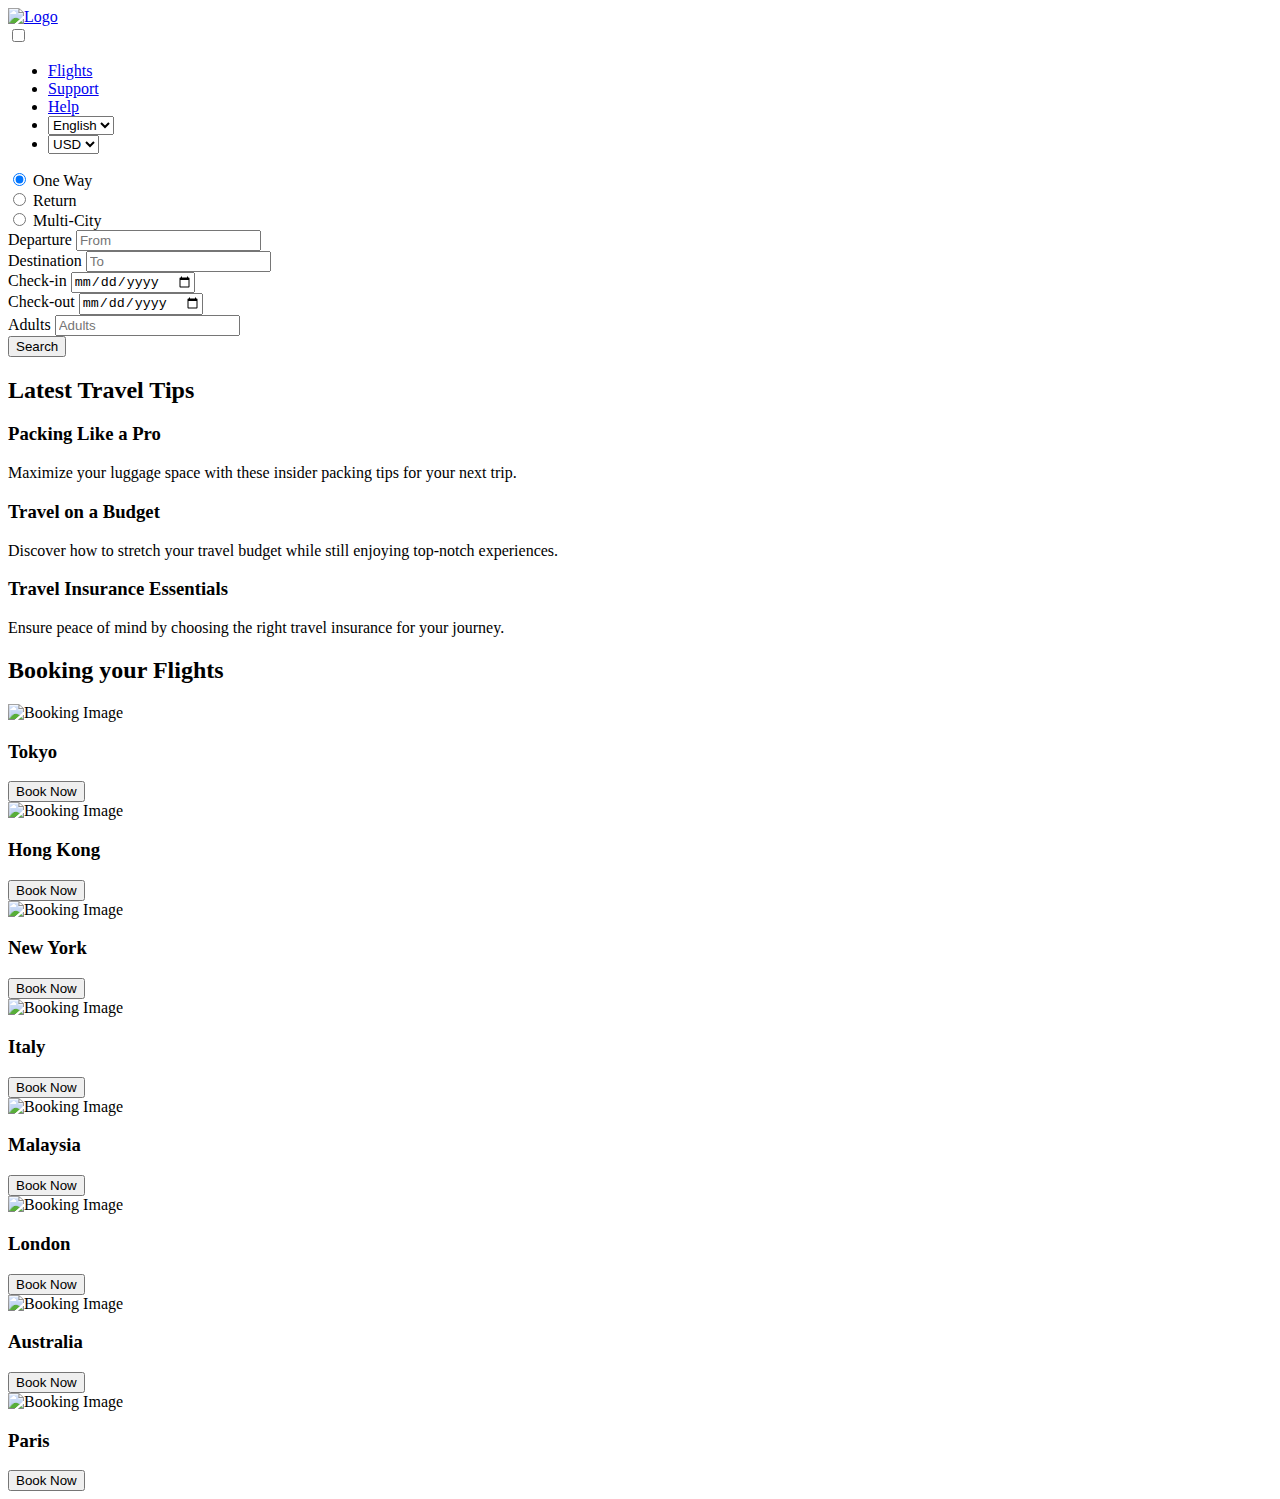
==== index.html @ a31ef35f "first" ====
<!DOCTYPE html>
<html lang="en">
<head>
  <meta charset="UTF-8">
  <meta http-equiv="X-UA-Compatible" content="IE=Edge">
  <meta name="viewport" content="width=device-width, initial-scale=1">

  <title>Flying Cheap's</title>
  
  <!-- HTML -->
  

  <!-- Custom Styles -->
  <link rel="stylesheet" href="styles.css">
</head>

<body>
  
  <!-- Project -->
  
      <header>
        <nav class="navbar">
          <div class="logo">
            <a href="index.html"><img src="../assets/logo.png" alt="Logo"></a>
          </div>
  
          <!-- Toggle Checkbox -->
          <input type="checkbox" id="nav-toggle" class="nav-toggle">
          <label for="nav-toggle" class="menu-icon">
            <div class="bar"></div>
            <div class="bar"></div>
            <div class="bar"></div>
          </label>
          <div class="nav-links">
            <ul>
              <li><a href="index.html">Flights</a></li>
  
              <li><a href="support.html">Support</a></li>
              <li><a href="help.html">Help</a></li>
              <li>
                <select name="language" id="language">
                  <option value="en">English</option>
  
                </select>
              </li>
              <li>
                <select name="currency" id="currency">
                  <option value="usd">USD</option>
  
                </select>
              </li>
            </ul>
          </div>
        </nav>
      </header>
      
      <main>
          <!-- Banner -->
    <section class="banner">

      <div class="banner-options">      
              <form class="flight-options">
                <div class="flight-option">
                 <label>
                   <input type="radio" name="flightType" value="one-way" id="oneWay" checked>
                   One Way
                 </label>
                </div>
                <div class="flight-option">
                 <label>
                   <input type="radio" name="flightType" value="return" id="return">
                   Return
                 </label>
                </div>
                <div class="flight-option">
                 <label>
                   <input type="radio" name="flightType" value="multi-city" id="multiCity">
                   Multi-City
                 </label>
                </div>
               </form>
             </div>  
     
  <div class="booking-banner">

    <div class="booking-form">
          
          
      <div class="form-group">
        <label for="destination">Departure</label>
        <input type="text" id="departure" placeholder="From">
      </div>
      <div class="form-group">
        <label for="destination">Destination</label>
        <input type="text" id="destination" placeholder="To">
      </div>
      
      <div class="form-group">
        <label for="checkin">Check-in</label>
        <input type="date" id="checkin">
      </div>
      <div class="form-group">
        <label for="checkout">Check-out</label>
        <input type="date" id="checkout">
      </div>
      <div class="form-group">
        <label for="Adults">Adults</label>
        <input type="number" min="1" id="Adults" placeholder="Adults">
      </div>
      <button class="search-btn">Search</button>
    </div>
    
  </div>
</section> 


  <!-- Travel Tips Section -->
    <section class="travel-tips">
        <h2>Latest Travel Tips</h2>
        <div class="tips-grid">
            <div class="tip">
                <h3>Packing Like a Pro</h3>
                <p>Maximize your luggage space with these insider packing tips for your next trip.</p>
            </div>
            <div class="tip">
                <h3>Travel on a Budget</h3>
                <p>Discover how to stretch your travel budget while still enjoying top-notch experiences.</p>

            </div>
            <div class="tip">
                <h3>Travel Insurance Essentials</h3>
                <p>Ensure peace of mind by choosing the right travel insurance for your journey.</p>
            </div>
  
        </div>
        </div>
    </section>
    

  <!-- Special Insights Section -->
    <section class="booking-card">
        <h2>Booking your Flights</h2>
        <div class="booking-card-grid">
          
          <div class="booking">
            <div class="booking-image-container">
              <img src="../assets/tokyo.jpg" alt="Booking Image">
              <div class="overlay">
                <h3 class="booking-title">Tokyo</h3>
                <button class="booking-button">Book Now</button>
              </div>
            </div>
          </div>
          
          <div class="booking">
            <div class="booking-image-container">
              <img src="../assets/hong-kong.jpg" alt="Booking Image">
              <div class="overlay">
                <h3 class="booking-title">Hong Kong</h3>
                <button class="booking-button">Book Now</button>
              </div>
            </div>
          </div>
          
          <div class="booking">
            <div class="booking-image-container">
              <img src="../assets/new-york.jpg" alt="Booking Image">
              <div class="overlay">
                <h3 class="booking-title">New York</h3>
                <button class="booking-button">Book Now</button>
              </div>
            </div>
          </div>
          
          <div class="booking">
            <div class="booking-image-container">
              <img src="../assets/italy.jpg" alt="Booking Image">
              <div class="overlay">
                <h3 class="booking-title">Italy</h3>
                <button class="booking-button">Book Now</button>
              </div>
            </div>
          </div>
          
          <div class="booking">
            <div class="booking-image-container">
              <img src="../assets/malaysia.jpg" alt="Booking Image">
              <div class="overlay">
                <h3 class="booking-title">Malaysia</h3>
                <button class="booking-button">Book Now</button>
              </div>
            </div>
          </div>
          
          <div class="booking">
            <div class="booking-image-container">
              <img src="../assets/london.jpg" alt="Booking Image">
              <div class="overlay">
                <h3 class="booking-title">London</h3>
                <button class="booking-button">Book Now</button>
              </div>
            </div>
          </div>
          
          <div class="booking">
            <div class="booking-image-container">
              <img src="../assets/australia.jpg" alt="Booking Image">
              <div class="overlay">
                <h3 class="booking-title">Australia</h3>
                <button class="booking-button">Book Now</button>
              </div>
            </div>
          </div>
          
          <div class="booking">
            <div class="booking-image-container">
              <img src="../assets/paris.jpg" alt="Booking Image">
              <div class="overlay">
                <h3 class="booking-title">Paris</h3>
                <button class="booking-button">Book Now</button>
              </div>
            </div>
          </div>
          

        </div>
    </section>
      </main>
  
  <script src="main.js"></script>
</body>
</html>
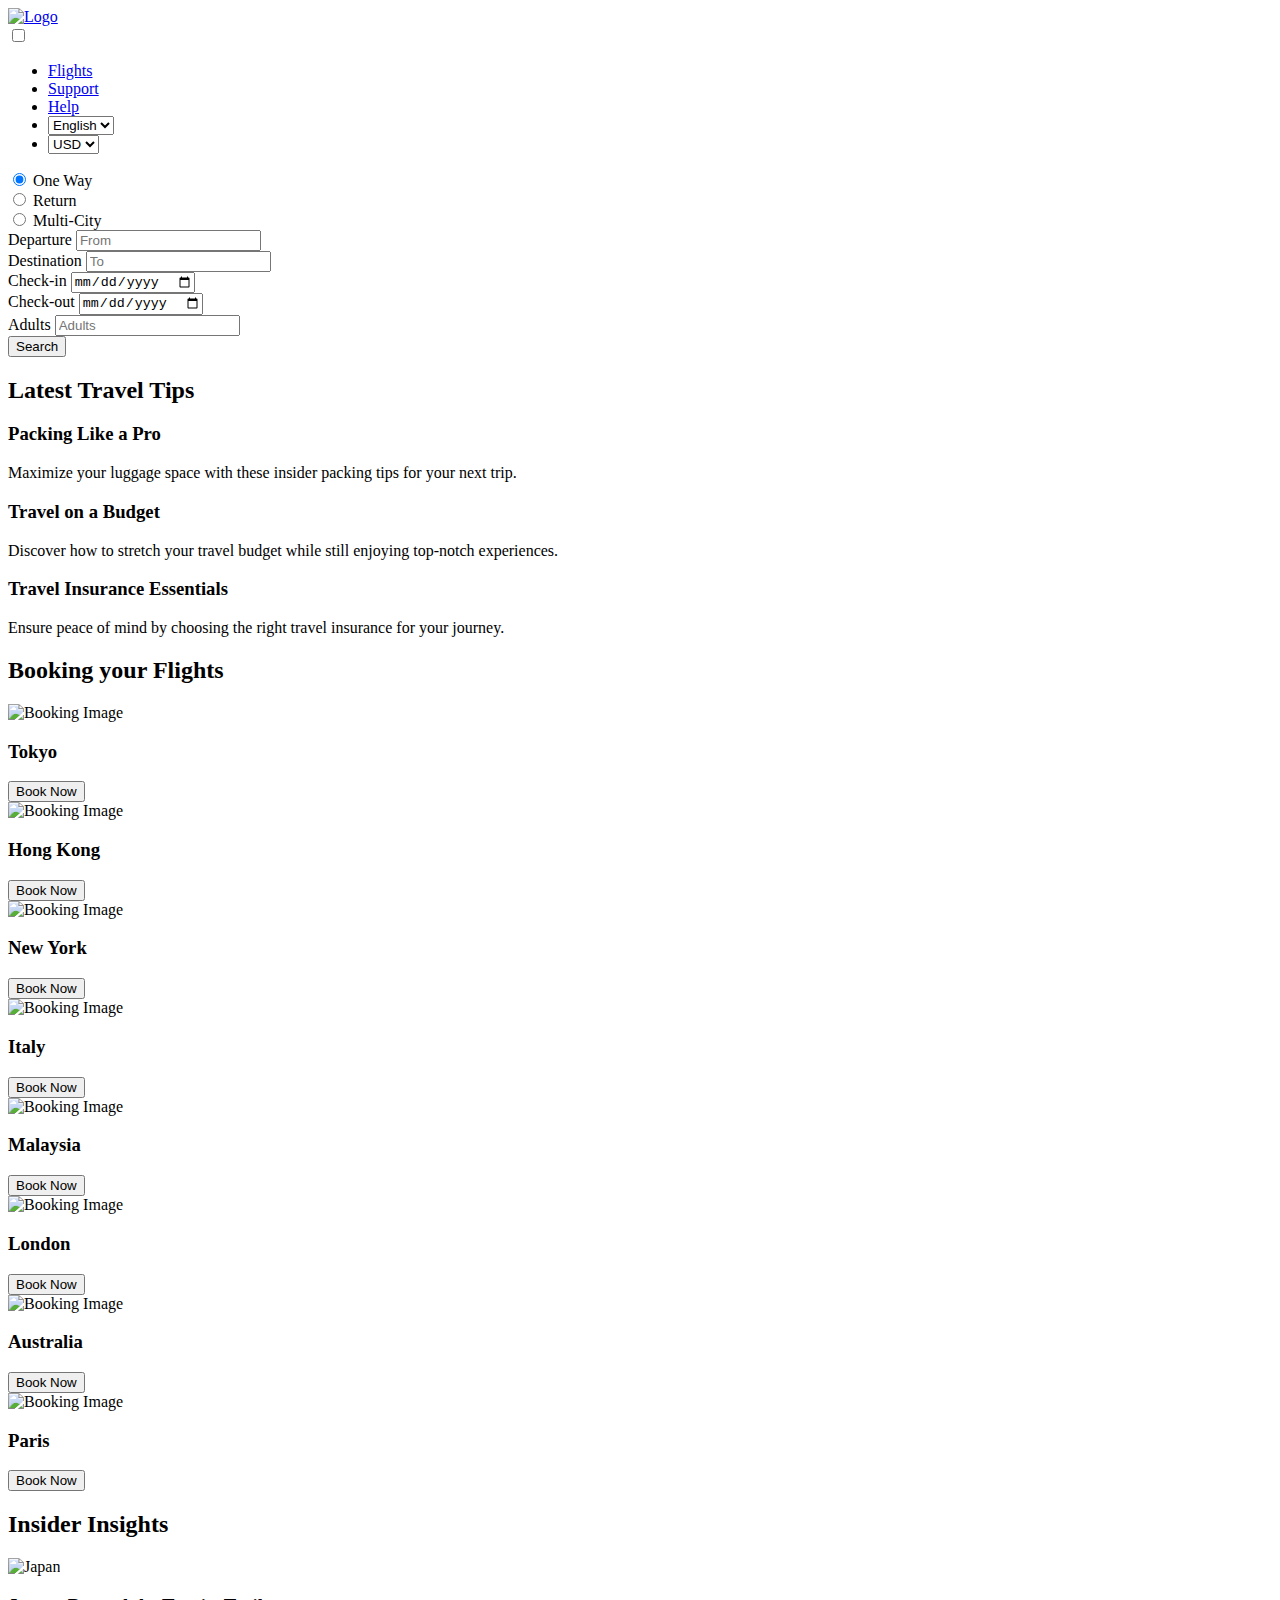
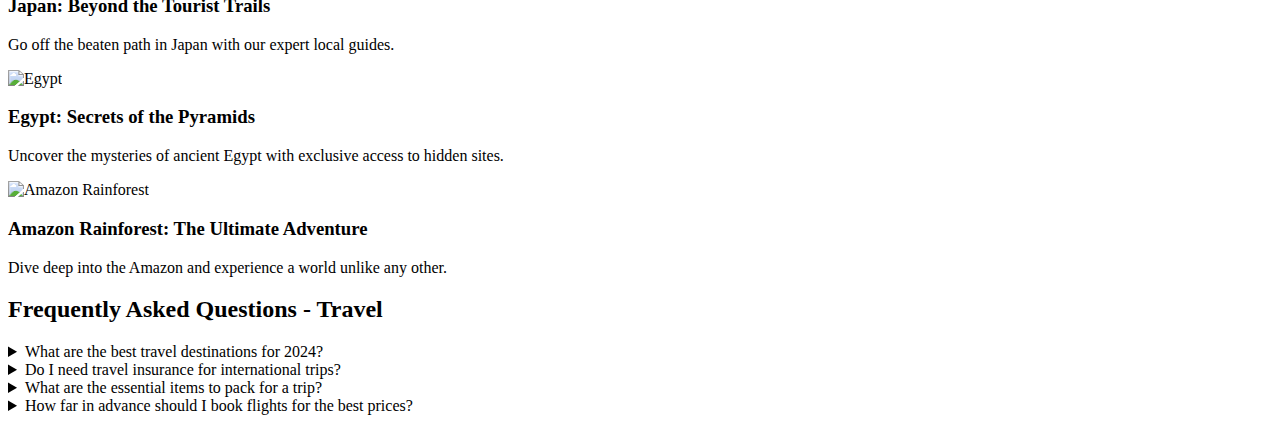
==== commit ff54a425: "update index.html" ====
--- a/index.html
+++ b/index.html
@@ -137,7 +137,7 @@
     </section>
     
 
-  <!-- Special Insights Section -->
+  <!-- Special booking-card Section -->
     <section class="booking-card">
         <h2>Booking your Flights</h2>
         <div class="booking-card-grid">
@@ -225,6 +225,77 @@
 
         </div>
     </section>
+    
+  <!--   offer   -->
+    <section class="offer">
+      <div></div>
+    </section>
+    
+  <!-- Special Insights Section -->
+    <section class="insights">
+        <h2>Insider Insights</h2>
+        <div class="insights-grid">
+            <div class="insight">
+                <img src="../assets/japan.jpg" alt="Japan">
+                <h3>Japan: Beyond the Tourist Trails</h3>
+                <p>Go off the beaten path in Japan with our expert local guides.</p>
+
+            </div>
+            <div class="insight">
+                <img src="../assets/egypt.jpg" alt="Egypt">
+                <h3>Egypt: Secrets of the Pyramids</h3>
+                <p>Uncover the mysteries of ancient Egypt with exclusive access to hidden sites.</p>
+
+            </div>
+            <div class="insight">
+                <img src="../assets/amazon.jpg" alt="Amazon Rainforest">
+                <h3>Amazon Rainforest: The Ultimate Adventure</h3>
+                <p>Dive deep into the Amazon and experience a world unlike any other.</p>
+
+            </div>
+        </div>
+    
+    </section>
+  
+    
+  <!--  offers -->  
+    <section class="offers">
+     <div class="airplane"></div>
+  </section>  
+
+
+  <!-- faq -->
+    <section> 
+     <div class="faq-container">
+        <h2>Frequently Asked Questions - Travel</h2>
+
+        <details>
+            <summary>What are the best travel destinations for 2024?</summary>
+            <p>Some top destinations for 2024 include Bali, Iceland, Tokyo, and the Amalfi Coast in Italy. These places offer diverse experiences ranging from stunning natural beauty to rich cultural history.</p>
+        </details>
+
+        <details>
+            <summary>Do I need travel insurance for international trips?</summary>
+            <p>Yes, it is highly recommended to have travel insurance for international trips. It covers unexpected events like medical emergencies, trip cancellations, and lost luggage.</p>
+        </details>
+
+        <details>
+            <summary>What are the essential items to pack for a trip?</summary>
+            <p>Essential items to pack include your passport, travel documents, comfortable clothing, medications, toiletries, electronics, and chargers. It’s also good to have a first-aid kit and a portable charger.</p>
+        </details>
+
+        <details>
+            <summary>How far in advance should I book flights for the best prices?</summary>
+            <p>Booking flights around 6 to 8 weeks in advance usually results in the best prices. However, for peak travel seasons, it's best to book even earlier, around 2-3 months ahead.</p>
+        </details>
+
+
+    </div>
+  </section>
+  
+
+    
+    
       </main>
   
   <script src="main.js"></script>
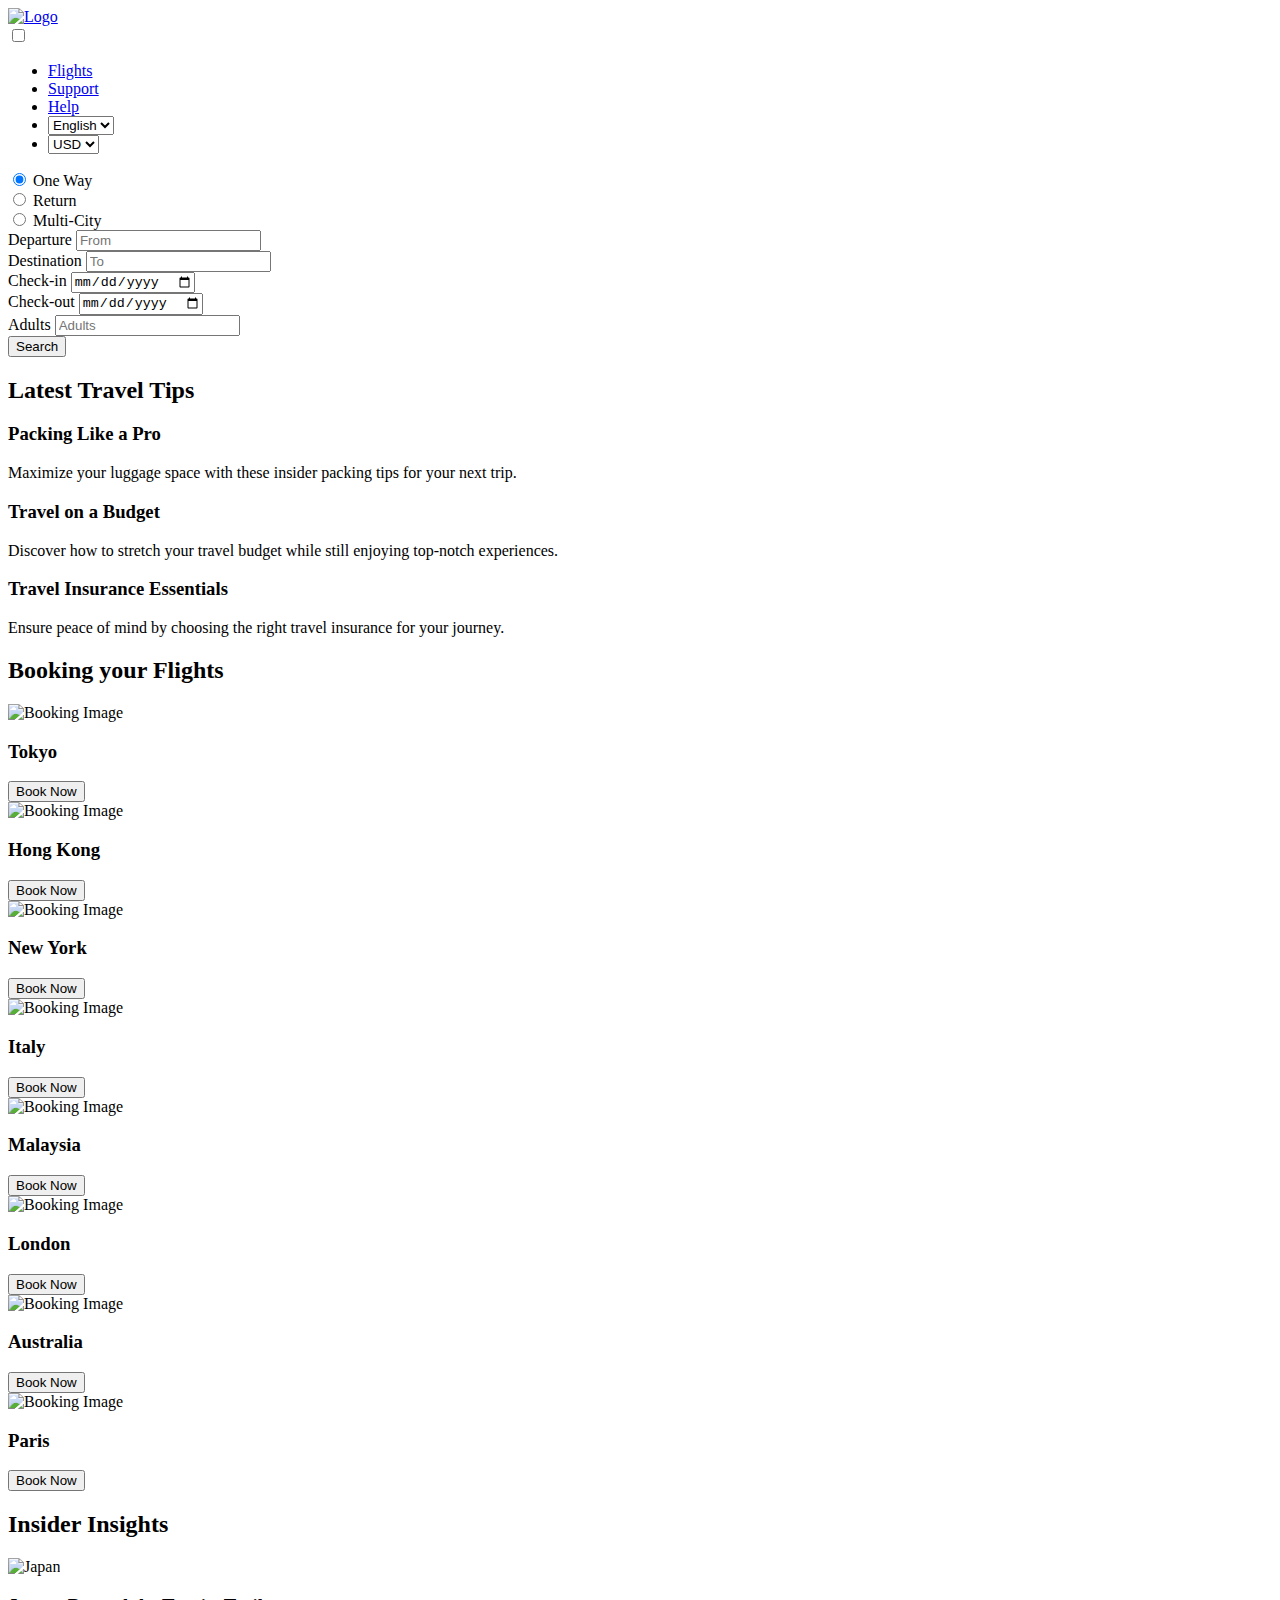
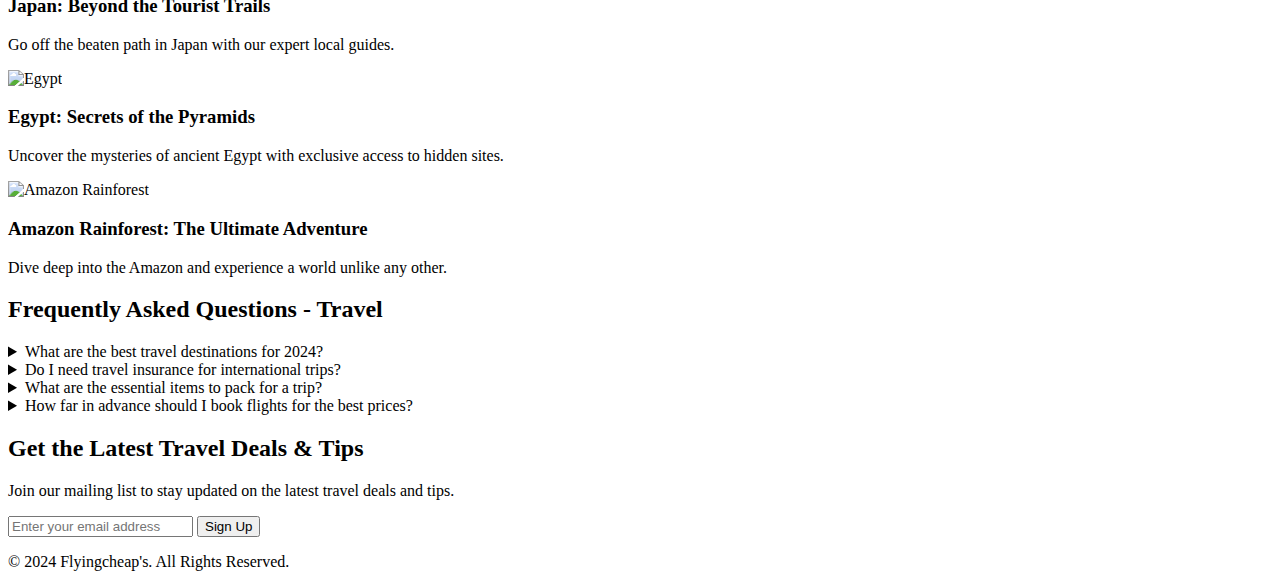
==== commit da291d1d: "update index.html" ====
--- a/index.html
+++ b/index.html
@@ -293,11 +293,24 @@
     </div>
   </section>
   
-
-    
-    
-      </main>
-  
-  <script src="main.js"></script>
+  <!-- Newsletter Signup Section -->
+    <section class="newsletter">
+        <h2>Get the Latest Travel Deals & Tips</h2>
+        <p>Join our mailing list to stay updated on the latest travel deals and tips.</p>
+        <form>
+            <input type="email" placeholder="Enter your email address">
+            <button type="submit">Sign Up</button>
+        </form>
+    </section>
+    
+    
+    </main>
+
+    <!-- Footer Section -->
+    <footer>
+        <p>&copy; 2024 Flyingcheap's. All Rights Reserved.</p>
+    </footer>
+
+
 </body>
 </html>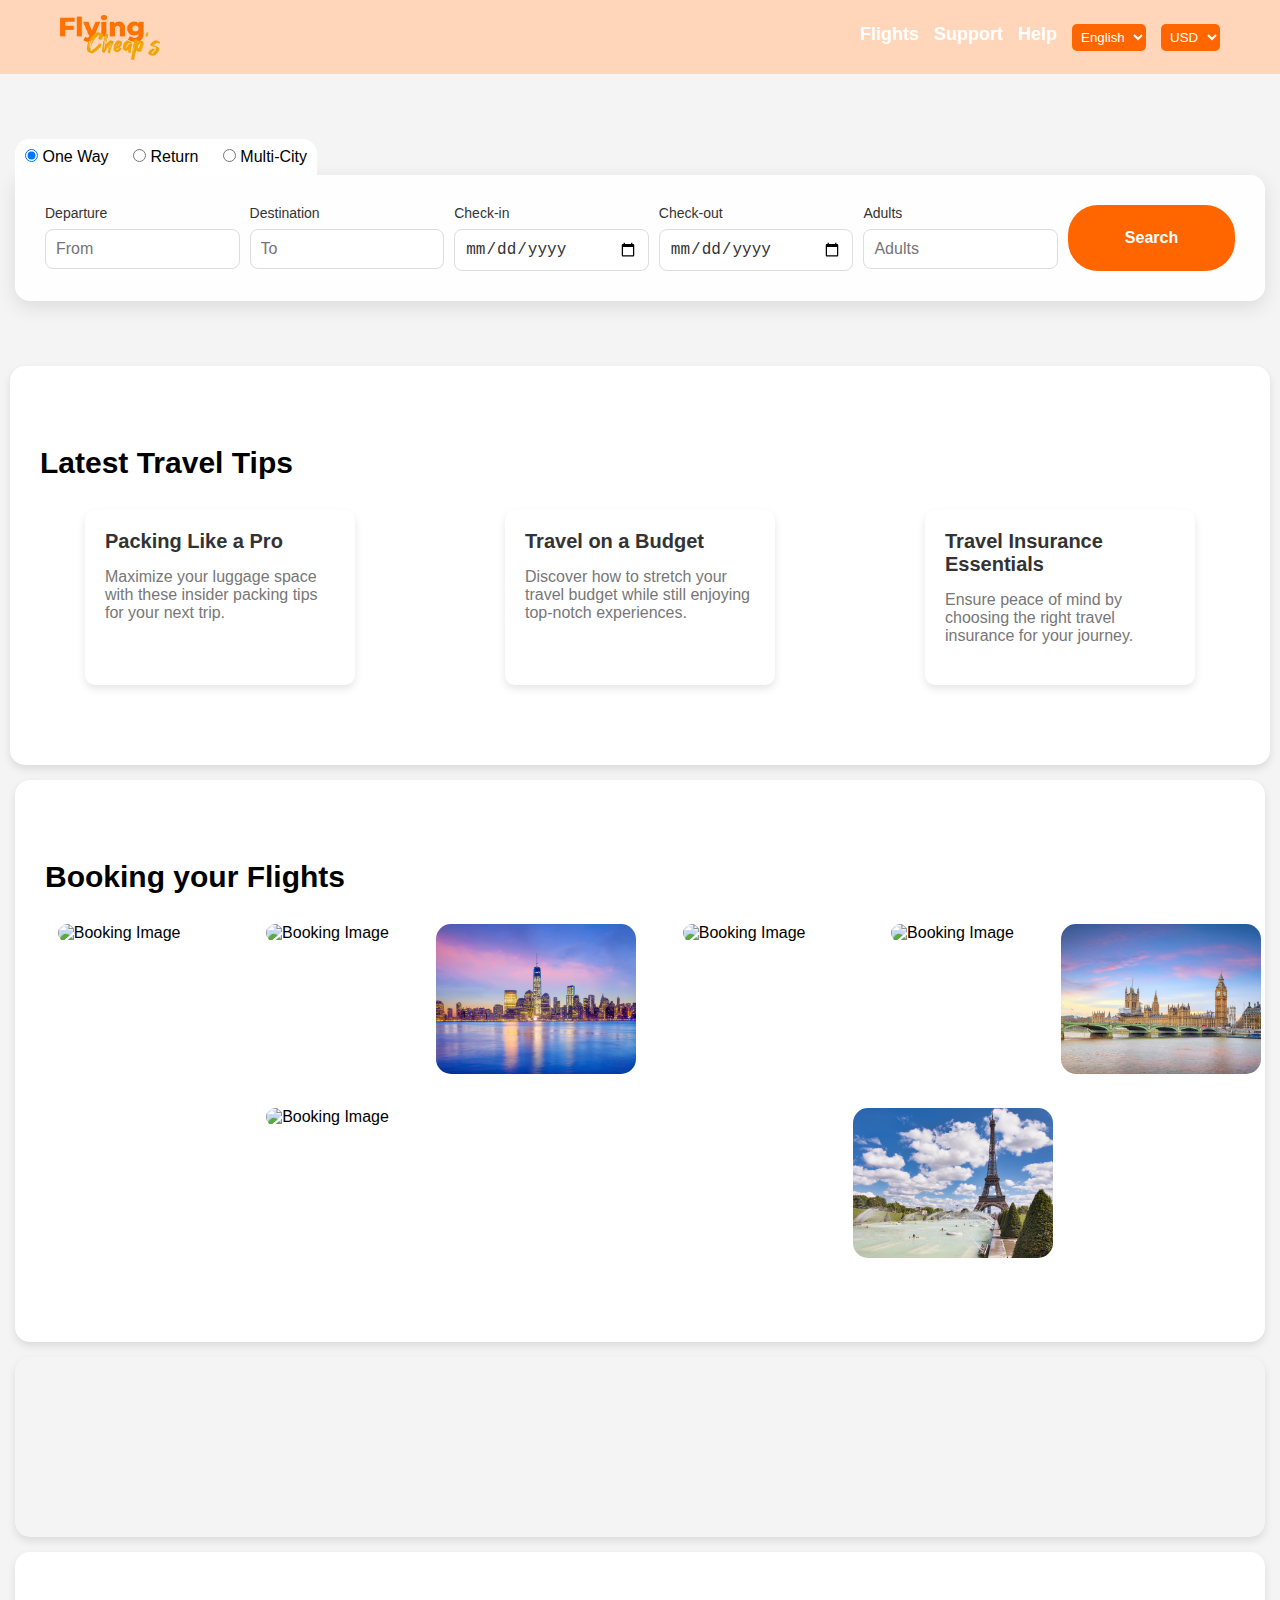
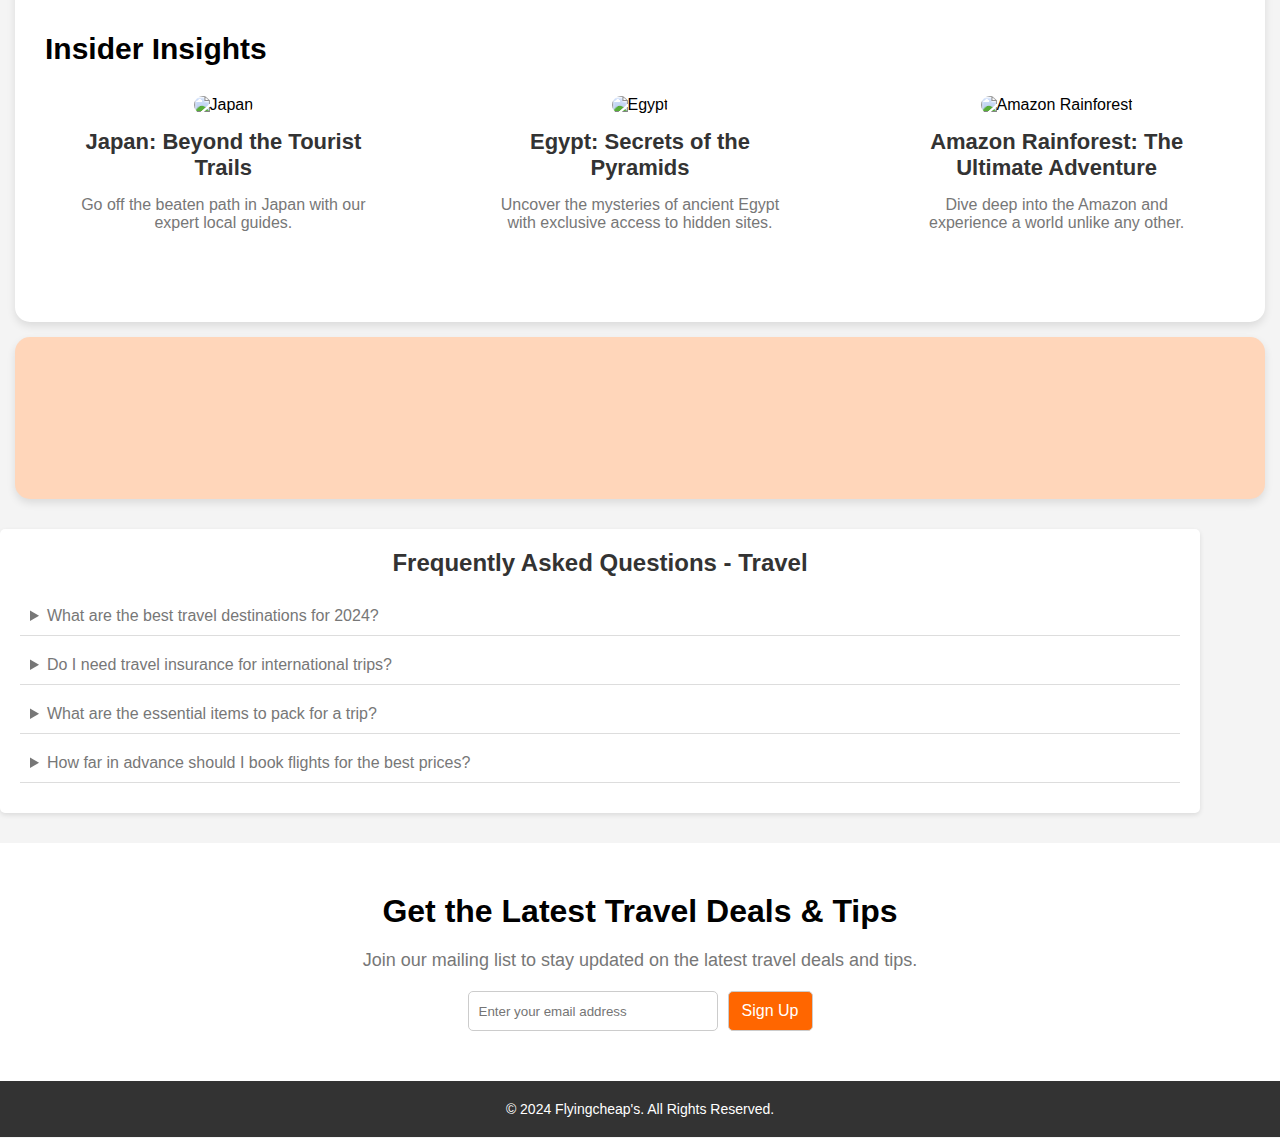
==== commit e6ae28d7: "Update index.html" ====
--- a/index.html
+++ b/index.html
@@ -21,7 +21,7 @@
       <header>
         <nav class="navbar">
           <div class="logo">
-            <a href="index.html"><img src="../assets/logo.png" alt="Logo"></a>
+            <a href="index.html"><img src="./assets/logo.png" alt="Logo"></a>
           </div>
   
           <!-- Toggle Checkbox -->
@@ -313,4 +313,4 @@
 
 
 </body>
-</html>+</html>
--- a/styles.css
+++ b/styles.css
@@ -0,0 +1,740 @@
+* {
+    margin: 0;
+    padding: 0;
+    box-sizing: border-box;
+}
+
+body {
+    font-family: Arial, sans-serif;
+    background-color: #f4f4f4;
+
+}
+
+
+
+header {
+    background-color: #FFD6BA; 
+    padding: 10px 0;
+    margin-bottom: 0px;
+}
+
+
+.navbar {
+    display: flex;
+    justify-content: space-between;
+    align-items: center;
+    max-width: 1200px;
+    margin: 0 auto;
+    padding: 0 20px;
+}
+
+.logo img {
+    width: 100px;
+    margin-top: 5px;
+    
+}
+
+.nav-links ul {
+    list-style: none;
+    display: flex;
+    gap: 15px;
+}
+
+.nav-links ul li {
+    display: inline-block;
+}
+
+.nav-links ul li a {
+    color: white;
+    text-decoration: none;
+    font-size: 18px;
+    font-weight: bold;
+}
+
+.nav-links select {
+    padding: 5px;
+    background-color: #ff6600;
+    color: white;
+    border: none;
+    cursor: pointer;
+    border-radius: 5px;
+}
+
+/* Menu Icon */
+.nav-toggle {
+  display: none; 
+}
+
+.menu-icon {
+  display: none; 
+  cursor: pointer;
+  flex-direction: column;
+  justify-content: space-between;
+  height: 24px;
+}
+
+.menu-icon .bar {
+  width: 30px;
+  height: 3px;
+  background-color: #ff6600;
+  transition: all 0.3s ease; 
+}
+
+/* Responsive design for small screens */
+@media (max-width: 768px) {
+  .menu-icon {
+    display: flex; 
+  }
+
+  .nav-links {
+    position: absolute;
+    top: 75px; 
+    left: 0;
+    width: 100%;
+    background-color: #ff6600;
+    display: none; 
+    align-items: center;
+    padding: 40px ;
+  }
+
+  .nav-toggle:checked + .menu-icon .bar:nth-child(1) {
+    transform: rotate(45deg) translate(5px, 5px); /* Top bar to X */
+  }
+
+  .nav-toggle:checked + .menu-icon .bar:nth-child(2) {
+    opacity: 0; /* Hide middle bar */
+  }
+
+  .nav-toggle:checked + .menu-icon .bar:nth-child(3) {
+    transform: rotate(-45deg) translate(5px, -5px); /* Bottom bar to X */
+  }
+
+  .nav-toggle:checked ~ .nav-links {
+    display: flex; 
+  }
+
+  .nav-links ul {
+    flex-direction: column; 
+    width: 100%;
+  }
+
+  .nav-links ul li {
+    margin: 15px 0; 
+    width: 100%;
+    text-align: center; 
+  }
+
+
+}
+
+
+
+/*   banner  */
+
+
+.banner {
+  justify-content: center;
+  align-items: center;
+  padding: 50px 0;
+  border-radius: 15px;
+  margin: 15px;
+}
+
+
+.banner-options{
+  display: inline-block;
+  background-color: white;
+  border-radius: 15px 15px 0 0;
+  
+  
+}
+
+
+.flight-option{
+  display: inline-block;
+  background-color: rgba(255, 255, 255, 0.9);
+  border-radius: 15px 15px 0 0;
+  padding: 9px 10px;
+
+  
+}
+
+.booking-form {
+  display: flex;
+  gap: 10px;
+  padding: 30px;
+  background-color: rgba(255, 255, 255, 0.9);
+  border-radius: 0 15px 15px 15px;
+  box-shadow: 0 6px 20px rgba(0, 0, 0, 0.1);
+}
+
+.form-group {
+  display: flex;
+  flex-direction: column;
+  align-items: flex-start;
+  width: 100%;
+  max-width: 220px;
+}
+
+.form-group label {
+  margin-bottom: 8px;
+  font-size: 14px;
+  font-weight: 500;
+  color: #333;
+}
+
+.form-group input {
+  width: 100%;
+  padding: 10px;
+  font-size: 16px;
+  color: #333;
+  border: 1px solid #ddd;
+  border-radius: 8px;
+  background-color: #fff;
+  transition: border-color 0.3s ease, box-shadow 0.3s ease;
+}
+
+.form-group input:focus {
+  border-color: #ff6600;
+  box-shadow: 0 0 10px rgba(255, 102, 0, 0.1);
+  outline: none;
+}
+
+.search-btn {
+  padding: 0 30px;
+  font-size: 16px;
+  font-weight: bold;
+  color: #fff;
+  background-color: #ff6600;
+  border: none;
+  border-radius: 30px;
+  cursor: pointer;
+  transition: background-color 0.3s ease, box-shadow 0.3s ease;
+}
+
+.search-btn:hover {
+  background-color: #e65c00;
+  box-shadow: 0 6px 12px rgba(0, 0, 0, 0.2);
+}
+
+
+/* Media Query for Small Screens */
+  @media (max-width: 768px) {
+  .booking-form {
+    display: grid;
+    grid-template-columns: 1fr 1fr;
+    gap: 5px;
+    padding: 20px;
+  }
+
+  .form-group {
+    max-width: 100%;
+  }
+
+  .search-btn {
+    grid-column: span 2; 
+    width: 100%;
+    padding: 10px;
+  }
+}
+
+
+/* Travel Tips section */
+.travel-tips {
+    padding: 50px 0;
+    text-align: center;
+    border-radius: 15px;
+    margin: 10px;
+    background-color: white;
+    box-shadow: 0 4px 8px rgba(0, 0, 0, 0.1);
+}
+
+.travel-tips h2 {
+    margin-bottom: 30px;
+    font-size: 30px;
+    display: flex;
+    flex-direction: start;
+    margin: 30px;
+}
+
+.tips-grid {
+    display: flex;
+    justify-content: space-around;
+    flex-wrap: wrap;
+}
+
+.tip {
+    width: 270px;
+    background-color: white;
+    padding: 20px;
+    box-shadow: 0 4px 8px rgba(0, 0, 0, 0.1);
+    border-radius: 10px;
+    margin-bottom: 30px;
+    text-align: left;
+}
+
+.tip h3 {
+    font-size: 20px;
+    margin-bottom: 15px;
+    color: #333;
+}
+
+.tip p {
+    font-size: 16px;
+    color: #777;
+    margin-bottom: 20px;
+}
+
+.tip .read-more {
+    font-weight: bold;
+    color: #1e90ff;
+    text-decoration: none;
+}
+
+/*  Booking Cards */
+.booking-card {
+  padding: 50px 0;
+  text-align: center;
+  border-radius: 15px;
+  margin: 15px;
+  background-color: white;
+  box-shadow: 0 4px 8px rgba(0, 0, 0, 0.1);
+}
+
+.booking-card h2 {
+  margin-bottom: 30px;
+  font-size: 30px;
+  display: flex;
+  flex-direction: start;
+  margin: 30px;
+}
+
+.booking-card-grid {
+  display: flex;
+  justify-content: space-around;
+  flex-wrap: wrap;
+}
+
+
+.booking {
+    width: 200px;
+    text-align: center;
+    margin-bottom: 30px;
+}
+
+.booking-image-container {
+    position: relative;
+    overflow: hidden; 
+}
+
+.booking img {
+    width: 100%;
+    height: 150px;
+    object-fit: cover;
+    border-radius: 15px;
+    transition: transform 0.3s ease; 
+}
+
+.booking-image-container:hover img {
+    transform: scale(1.1);
+  
+
+}
+
+.overlay {
+    position: absolute;
+    top: 0;
+    left: 0;
+    right: 0;
+    bottom: 0;
+    border-radius: 5px;
+    background-color: rgba(0, 0, 0, 0.5); 
+    color: white;
+    display: flex;
+    flex-direction: column;
+    justify-content: center;
+    align-items: center;
+    opacity: 0; 
+    transition: opacity 0.3s ease; 
+    }
+
+.booking-image-container:hover .overlay {
+    opacity: 1; 
+}
+
+.booking h3 {
+  margin: 15px 0;
+  font-size: 22px;
+  color: white;
+}
+
+.booking-button {
+    padding: 10px 0;
+    font-size: 14px;
+    color: #fff;
+    background-color: #ff6600;
+    border: none;
+    border-radius: 5px;
+    cursor: pointer;
+    transition: background-color 0.3s ease;
+}
+
+.booking-button:hover {
+    background-color: #e65c00; 
+    
+}
+
+
+
+.booking p {
+  font-size: 16px;
+  color: #777;
+  margin-bottom: 10px;
+}
+
+button {
+    width: 60%;
+    padding: 10px;
+  }
+
+
+
+/* Media Query for Small Screens */
+@media (max-width: 768px) {
+  .booking-card-grid {
+    display: grid;
+    grid-template-columns: 1fr 1fr;
+    gap: 10px;
+    margin: 0 10px;
+  }
+
+  .booking {
+    width: 100%;
+    margin-bottom: 20px;
+  }
+
+  button {
+    width: 60%;
+    padding: 10px;
+  }
+}
+
+/*  off.  */
+
+
+.offer{
+    background-image: url('../assets/offers.jpg');
+    height: 20vh;
+    background-size: cover;
+    background-position: center;
+    padding: 50px 0;
+    text-align: center;
+    border-radius: 15px;
+    margin: 15px;
+    box-shadow: 0 4px 8px rgba(0, 0, 0, 0.1);
+}
+
+@media (max-width: 768px) {
+    
+    
+    .offer {
+      height: 35vh;
+      padding: 50px 0;
+      border-radius: 15px;
+      margin: 15px;
+      box-shadow: 0 4px 8px rgba(0, 0, 0, 0.1);
+      overflow: hidden;
+      position: relative;
+    }
+
+}
+
+
+/* Special Insights section */
+.insights {
+    padding: 50px 0;
+    text-align: center;
+    border-radius: 15px;
+    margin: 15px;
+    background-color: white;
+    box-shadow: 0 4px 8px rgba(0, 0, 0, 0.1);
+}
+
+.insights h2 {
+    margin-bottom: 30px;
+    font-size: 30px;
+    display: flex;
+    flex-direction: start;
+    margin: 30px;
+}
+
+.insights-grid {
+    display: flex;
+    justify-content: space-around;
+    flex-wrap: wrap;
+}
+
+.insight {
+    width: 300px;
+    text-align: center;
+    margin-bottom: 30px;
+}
+
+.insight img {
+    width: 100%;
+    height: 150px;
+    object-fit: cover;
+    border-radius: 10px;
+}
+
+.insight h3 {
+    margin: 15px 0;
+    font-size: 22px;
+    color: #333;
+}
+
+.insight p {
+    font-size: 16px;
+    color: #777;
+    margin-bottom: 10px;
+}
+
+.insight .read-more {
+    text-decoration: none;
+    font-weight: bold;
+    color: #1e90ff;
+    margin-top: 10px;
+}
+
+/*   offers.  */
+
+.offers{
+    background-color:  #FFD6BA;
+    height: 18vh;
+    padding: 50px 0;
+    text-align: center;
+    border-radius: 15px;
+    margin: 15px;
+    box-shadow: 0 4px 8px rgba(0, 0, 0, 0.1);
+    overflow: hidden;
+    position: relative;
+}
+
+
+
+.airplane {
+    position: absolute;
+    width: 900px;
+    height: 420px;
+    background: url('../assets/airplane.png') no-repeat;
+    background-size: contain;
+    left: -150px; 
+    animation: flyAcross 12s linear infinite;
+}
+
+@keyframes flyAcross {
+    0% {
+        left: -200px;
+        transform: rotate(15deg); 
+    }
+    25% {
+        transform: rotate(-2deg); 
+    }
+    50% {
+        transform: rotate(-2deg); 
+    }
+    100% {
+        left: 110%;
+        transform: rotate(0deg); 
+    }
+}
+
+/* Media Query for Small Screens */
+
+@media (max-width: 768px) {
+    .airplane {
+        width: 550px;
+        height: 250px;
+        left: -70px;
+    }
+    
+    .offers {
+      background-color: #FFD6BA;
+      height: 29vh;
+      padding: 50px 0;
+      text-align: center;
+      border-radius: 15px;
+      margin: 15px;
+      box-shadow: 0 4px 8px rgba(0, 0, 0, 0.1);
+      overflow: hidden;
+      position: relative;
+    }
+
+
+    @keyframes flyAcross {
+        0% {
+            left: -120px;
+            transform: rotate(3deg);
+        }
+        100% {
+            left: 110%;
+            transform: rotate(1deg); 
+        }
+    }
+}
+
+
+
+/* faq */
+
+
+.faq-container {
+    max-width: 1200px;
+    width: 100%;
+    background-color: white;
+    padding: 20px;
+    border-radius: 5px;
+    box-shadow: 0 2px 5px rgba(0, 0, 0, 0.1);
+    margin: 30px 0;
+}
+
+.faq-container h2 {
+    text-align: center;
+    margin-bottom: 20px;
+    font-size: 24px;
+    color: #333;
+}
+
+details {
+    margin-bottom: 10px;
+    padding: 10px;
+    border-bottom: 1px solid #ddd;
+    text-align: start;
+    color: #777;
+}
+
+details summary {
+    font-size: 16px;
+    cursor: pointer;
+    color: #777;
+    font-weight: normal;
+}
+
+details summary:hover {
+    color: #ff6600;
+}
+
+details p {
+    margin-top: 10px;
+    font-size: 16px;
+    color: #555;
+}
+
+
+/* Newsletter Signup section */
+.newsletter {
+  padding: 50px 0;
+   background-color: white;
+
+    text-align: center;
+    color: black;
+}
+
+.newsletter h2 {
+    margin-bottom: 20px;
+    font-size: 32px;
+}
+
+.newsletter p {
+    margin-bottom: 20px;
+    font-size: 18px;
+    color: #777;
+}
+
+.newsletter form {
+    display: flex;
+    justify-content: center;
+}
+
+.newsletter input[type="email"] {
+    padding: 10px;
+    width: 250px;
+    border: 1px solid #ccc;
+    border-radius: 5px;
+    margin-right: 10px;
+    
+}
+
+.newsletter button {
+    max-width: 85px;
+    padding: 10px 5px;
+    background-color: #ff6600;
+    border: 1px solid #ccc;
+    border-radius: 5px;
+    color: white;
+    font-size: 16px;
+    cursor: pointer;
+    transition: background-color 0.3s;
+}
+
+.newsletter button:hover {
+    background-color: #e03e00;
+}
+
+/* Footer section */
+footer {
+    padding: 20px 0;
+    background-color: #333;
+    text-align: center;
+    color: white;
+    
+}
+
+footer p {
+    font-size: 14px;
+}
+
+
+/*   support and help pages */
+
+#support, #help {
+    background-color: #f4f4f4; 
+    padding: 20px; 
+    margin: 20px auto; 
+    border-radius: 8px;
+    max-width: 800px; 
+    box-shadow: 0 4px 8px rgba(0, 0, 0, 0.1); 
+}
+
+.support h1, .help h1 {
+    margin: 50px 0 70px 0;
+    text-align: center;
+    font-size: 30px;
+}
+
+.support h2, .help h2 {
+    font-family: 'Arial', sans-serif; 
+    color: #333; 
+    text-align: start;
+    font-size: 20px; 
+    margin-bottom: 10px; 
+}
+
+.support p, .help p {
+    font-family: 'Verdana', sans-serif; 
+    color: #555; 
+    line-height: 1.6; 
+    text-align: justify;
+    margin-bottom: 20px; 
+    font-size: 14px;
+}
+
+hr {
+    border: none; 
+    border-top: 2px solid #ccc; 
+    width: 80%; 
+    margin: 20px auto; 
+}
+
+
+
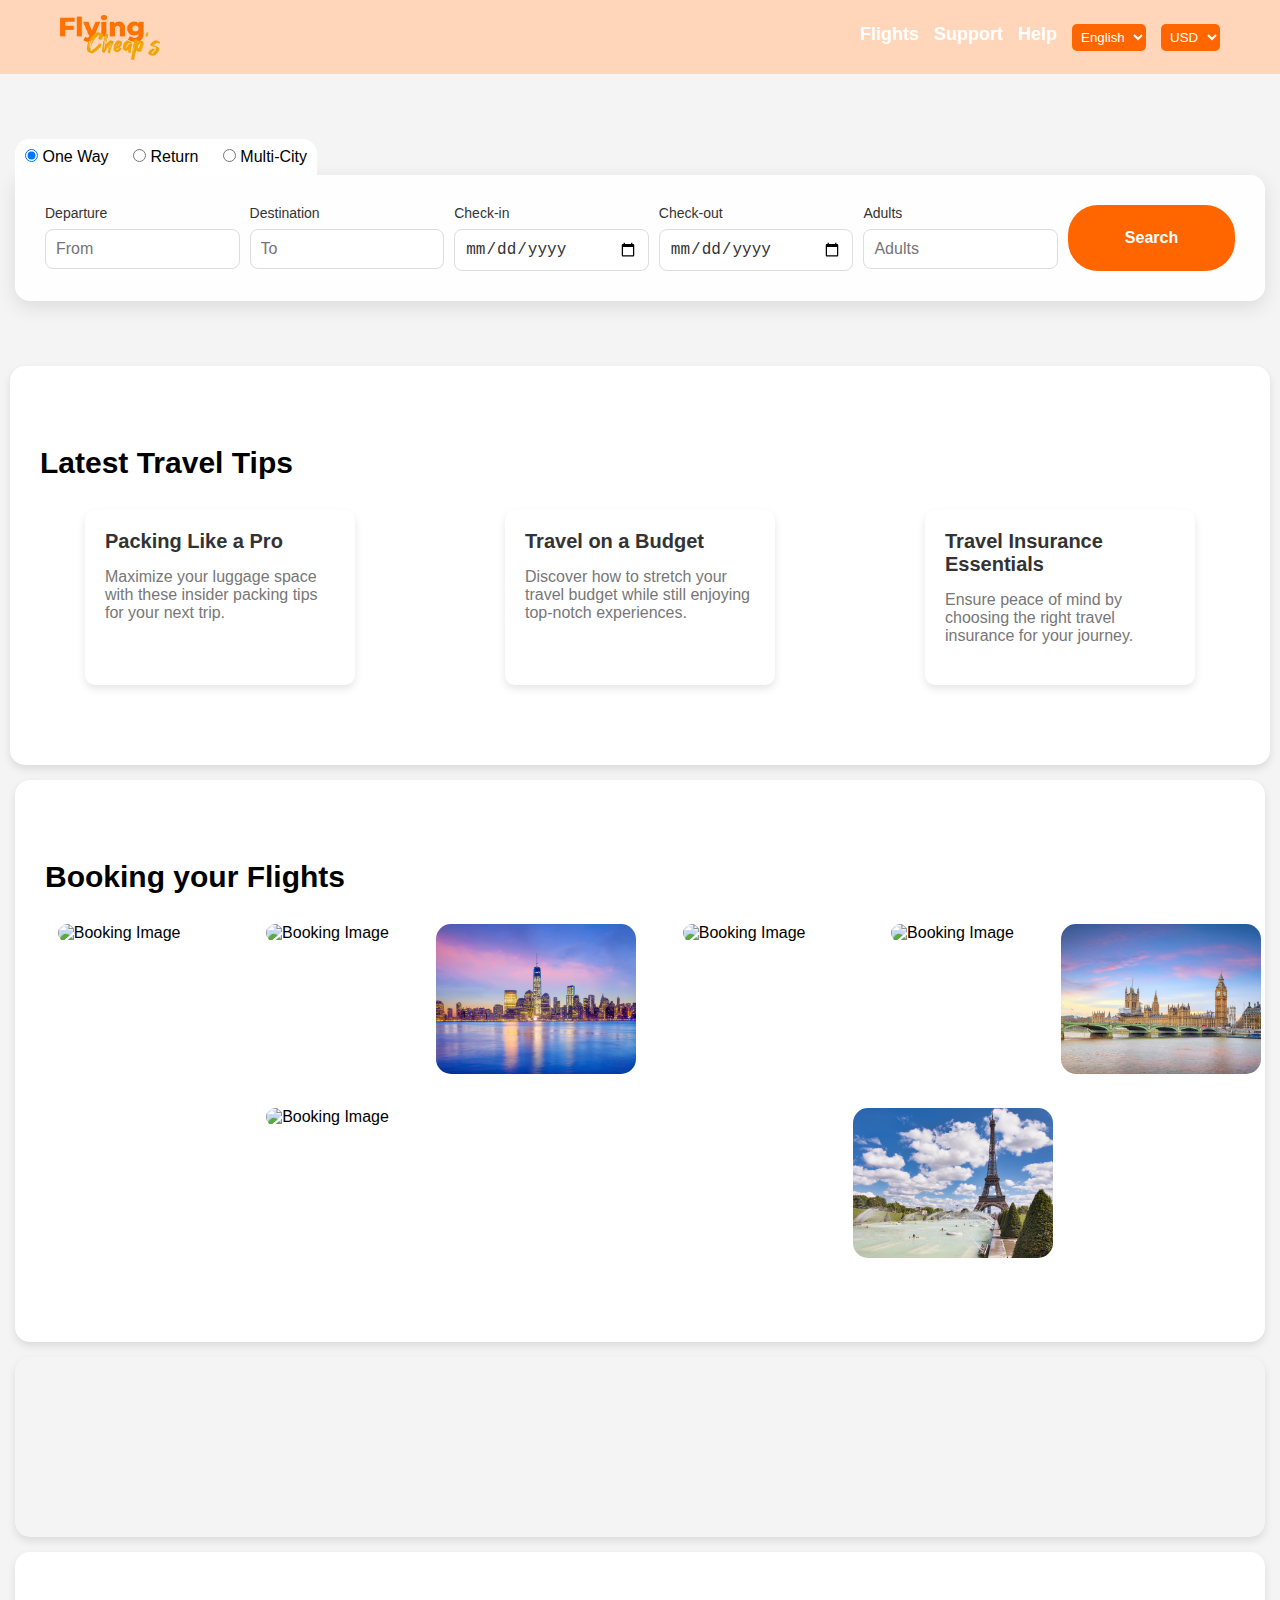
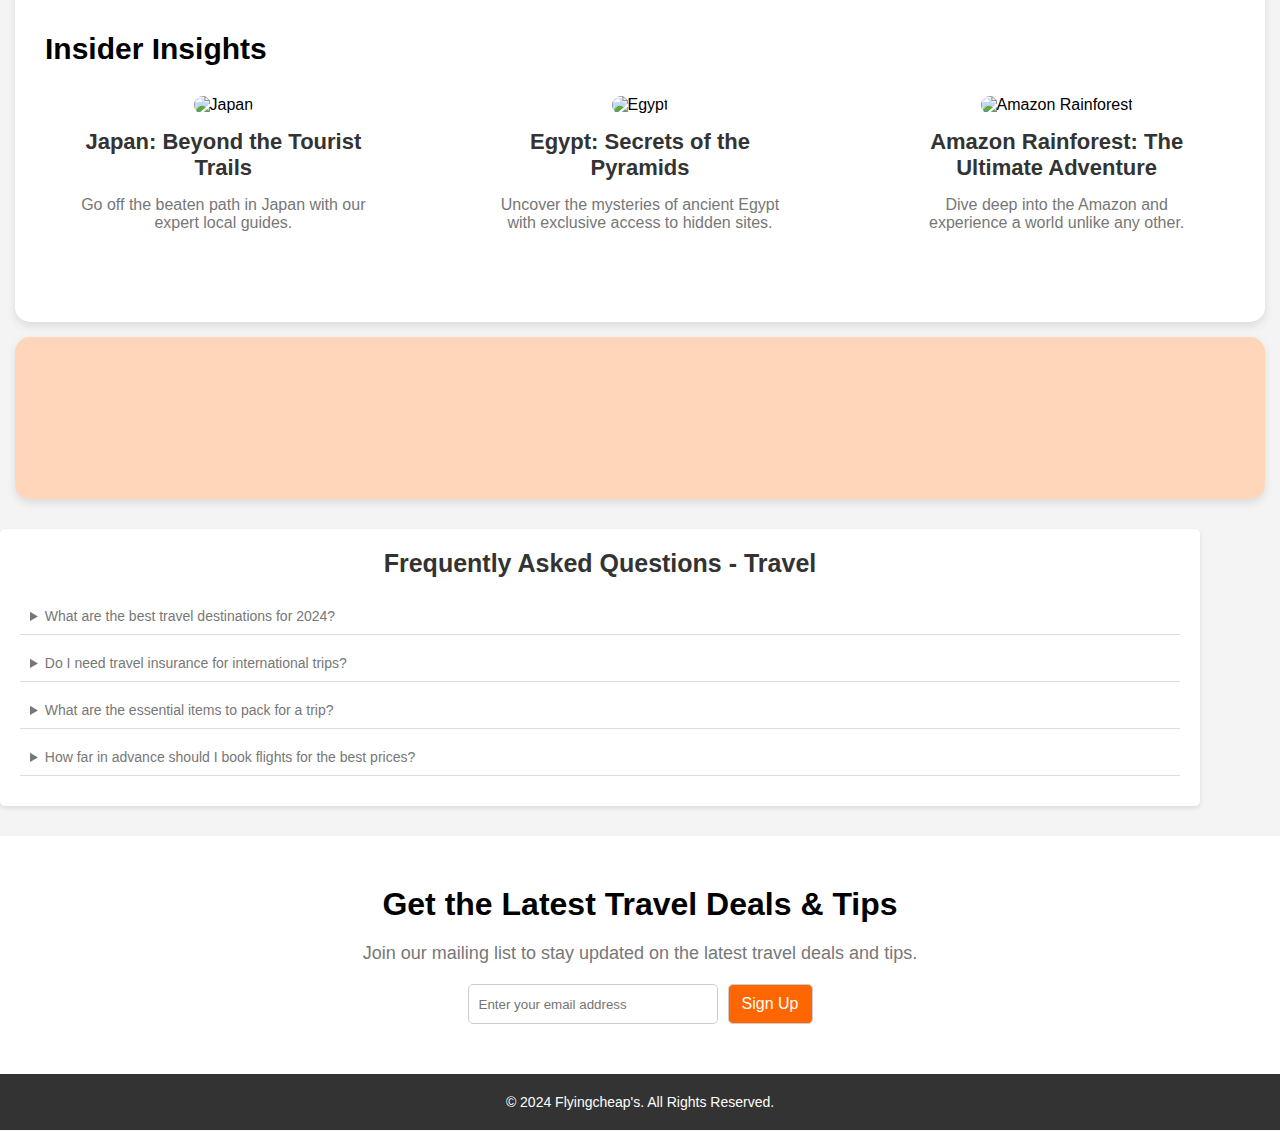
==== commit 8d5855c9: "index.html" ====
--- a/index.html
+++ b/index.html
@@ -144,7 +144,7 @@
           
           <div class="booking">
             <div class="booking-image-container">
-              <img src="../assets/tokyo.jpg" alt="Booking Image">
+              <img src="./assets/tokyo.jpg" alt="Booking Image">
               <div class="overlay">
                 <h3 class="booking-title">Tokyo</h3>
                 <button class="booking-button">Book Now</button>
@@ -154,7 +154,7 @@
           
           <div class="booking">
             <div class="booking-image-container">
-              <img src="../assets/hong-kong.jpg" alt="Booking Image">
+              <img src="./assets/hong-kong.jpg" alt="Booking Image">
               <div class="overlay">
                 <h3 class="booking-title">Hong Kong</h3>
                 <button class="booking-button">Book Now</button>
@@ -164,7 +164,7 @@
           
           <div class="booking">
             <div class="booking-image-container">
-              <img src="../assets/new-york.jpg" alt="Booking Image">
+              <img src="./assets/new-york.jpg" alt="Booking Image">
               <div class="overlay">
                 <h3 class="booking-title">New York</h3>
                 <button class="booking-button">Book Now</button>
@@ -174,7 +174,7 @@
           
           <div class="booking">
             <div class="booking-image-container">
-              <img src="../assets/italy.jpg" alt="Booking Image">
+              <img src="./assets/italy.jpg" alt="Booking Image">
               <div class="overlay">
                 <h3 class="booking-title">Italy</h3>
                 <button class="booking-button">Book Now</button>
@@ -184,7 +184,7 @@
           
           <div class="booking">
             <div class="booking-image-container">
-              <img src="../assets/malaysia.jpg" alt="Booking Image">
+              <img src="./assets/malaysia.jpg" alt="Booking Image">
               <div class="overlay">
                 <h3 class="booking-title">Malaysia</h3>
                 <button class="booking-button">Book Now</button>
@@ -194,7 +194,7 @@
           
           <div class="booking">
             <div class="booking-image-container">
-              <img src="../assets/london.jpg" alt="Booking Image">
+              <img src="./assets/london.jpg" alt="Booking Image">
               <div class="overlay">
                 <h3 class="booking-title">London</h3>
                 <button class="booking-button">Book Now</button>
@@ -204,7 +204,7 @@
           
           <div class="booking">
             <div class="booking-image-container">
-              <img src="../assets/australia.jpg" alt="Booking Image">
+              <img src="./assets/australia.jpg" alt="Booking Image">
               <div class="overlay">
                 <h3 class="booking-title">Australia</h3>
                 <button class="booking-button">Book Now</button>
@@ -214,7 +214,7 @@
           
           <div class="booking">
             <div class="booking-image-container">
-              <img src="../assets/paris.jpg" alt="Booking Image">
+              <img src="./assets/paris.jpg" alt="Booking Image">
               <div class="overlay">
                 <h3 class="booking-title">Paris</h3>
                 <button class="booking-button">Book Now</button>
@@ -236,19 +236,19 @@
         <h2>Insider Insights</h2>
         <div class="insights-grid">
             <div class="insight">
-                <img src="../assets/japan.jpg" alt="Japan">
+                <img src="./assets/japan.jpg" alt="Japan">
                 <h3>Japan: Beyond the Tourist Trails</h3>
                 <p>Go off the beaten path in Japan with our expert local guides.</p>
 
             </div>
             <div class="insight">
-                <img src="../assets/egypt.jpg" alt="Egypt">
+                <img src="./assets/egypt.jpg" alt="Egypt">
                 <h3>Egypt: Secrets of the Pyramids</h3>
                 <p>Uncover the mysteries of ancient Egypt with exclusive access to hidden sites.</p>
 
             </div>
             <div class="insight">
-                <img src="../assets/amazon.jpg" alt="Amazon Rainforest">
+                <img src="./assets/amazon.jpg" alt="Amazon Rainforest">
                 <h3>Amazon Rainforest: The Ultimate Adventure</h3>
                 <p>Dive deep into the Amazon and experience a world unlike any other.</p>
 
--- a/styles.css
+++ b/styles.css
@@ -601,7 +601,7 @@
 .faq-container h2 {
     text-align: center;
     margin-bottom: 20px;
-    font-size: 24px;
+    font-size: 25px;
     color: #333;
 }
 
@@ -614,6 +614,52 @@
 }
 
 details summary {
+    font-size: 14px;
+    cursor: pointer;
+    color: #777;
+    font-weight: normal;
+}
+
+details summary:hover {
+    color: #ff6600;
+}
+
+details p {
+    margin-top: 10px;
+    font-size: 12px;
+    color: #555;
+}
+
+/*  faq  small screen  */
+
+@media (max-width: 768px) { 
+  
+  .faq-container {
+    max-width: 1200px;
+    width: 100%;
+    background-color: white;
+    padding: 20px;
+    border-radius: 5px;
+    box-shadow: 0 2px 5px rgba(0, 0, 0, 0.1);
+    margin: 30px 0;
+}
+
+.faq-container h2 {
+    text-align: center;
+    margin-bottom: 20px;
+    font-size: 24px;
+    color: #333;
+}
+
+details {
+    margin-bottom: 10px;
+    padding: 10px;
+    border-bottom: 1px solid #ddd;
+    text-align: start;
+    color: #777;
+}
+
+details summary {
     font-size: 16px;
     cursor: pointer;
     color: #777;
@@ -626,8 +672,12 @@
 
 details p {
     margin-top: 10px;
-    font-size: 16px;
+    font-size: 14px;
     color: #555;
+}
+
+  
+  
 }
 
 
@@ -709,7 +759,7 @@
 .support h1, .help h1 {
     margin: 50px 0 70px 0;
     text-align: center;
-    font-size: 30px;
+    font-size: 25px;
 }
 
 .support h2, .help h2 {
@@ -726,7 +776,7 @@
     line-height: 1.6; 
     text-align: justify;
     margin-bottom: 20px; 
-    font-size: 14px;
+    font-size: 16px;
 }
 
 hr {
@@ -737,4 +787,55 @@
 }
 
 
-
+/*  small screen  support and help pages */
+
+@media (max-width: 768px) {
+#support, #help {
+    background-color: #f4f4f4; 
+    padding: 20px; 
+    margin: 20px auto; 
+    border-radius: 8px;
+    max-width: 800px; 
+    box-shadow: 0 4px 8px rgba(0, 0, 0, 0.1); 
+}
+
+.support h1, .help h1 {
+    margin: 50px 0 70px 0;
+    text-align: center;
+    font-size: 30px;
+}
+
+.support h2, .help h2 {
+    font-family: 'Arial', sans-serif; 
+    color: #333; 
+    text-align: start;
+    font-size: 20px; 
+    margin-bottom: 10px; 
+}
+
+.support p, .help p {
+    font-family: 'Verdana', sans-serif; 
+    color: #555; 
+    line-height: 1.6; 
+    text-align: justify;
+    margin-bottom: 20px; 
+    font-size: 16px;
+}
+
+hr {
+    border: none; 
+    border-top: 2px solid #ccc; 
+    width: 80%; 
+    margin: 20px auto; 
+}
+
+
+footer p {
+    font-size: 12px;
+}
+
+
+}
+
+
+
